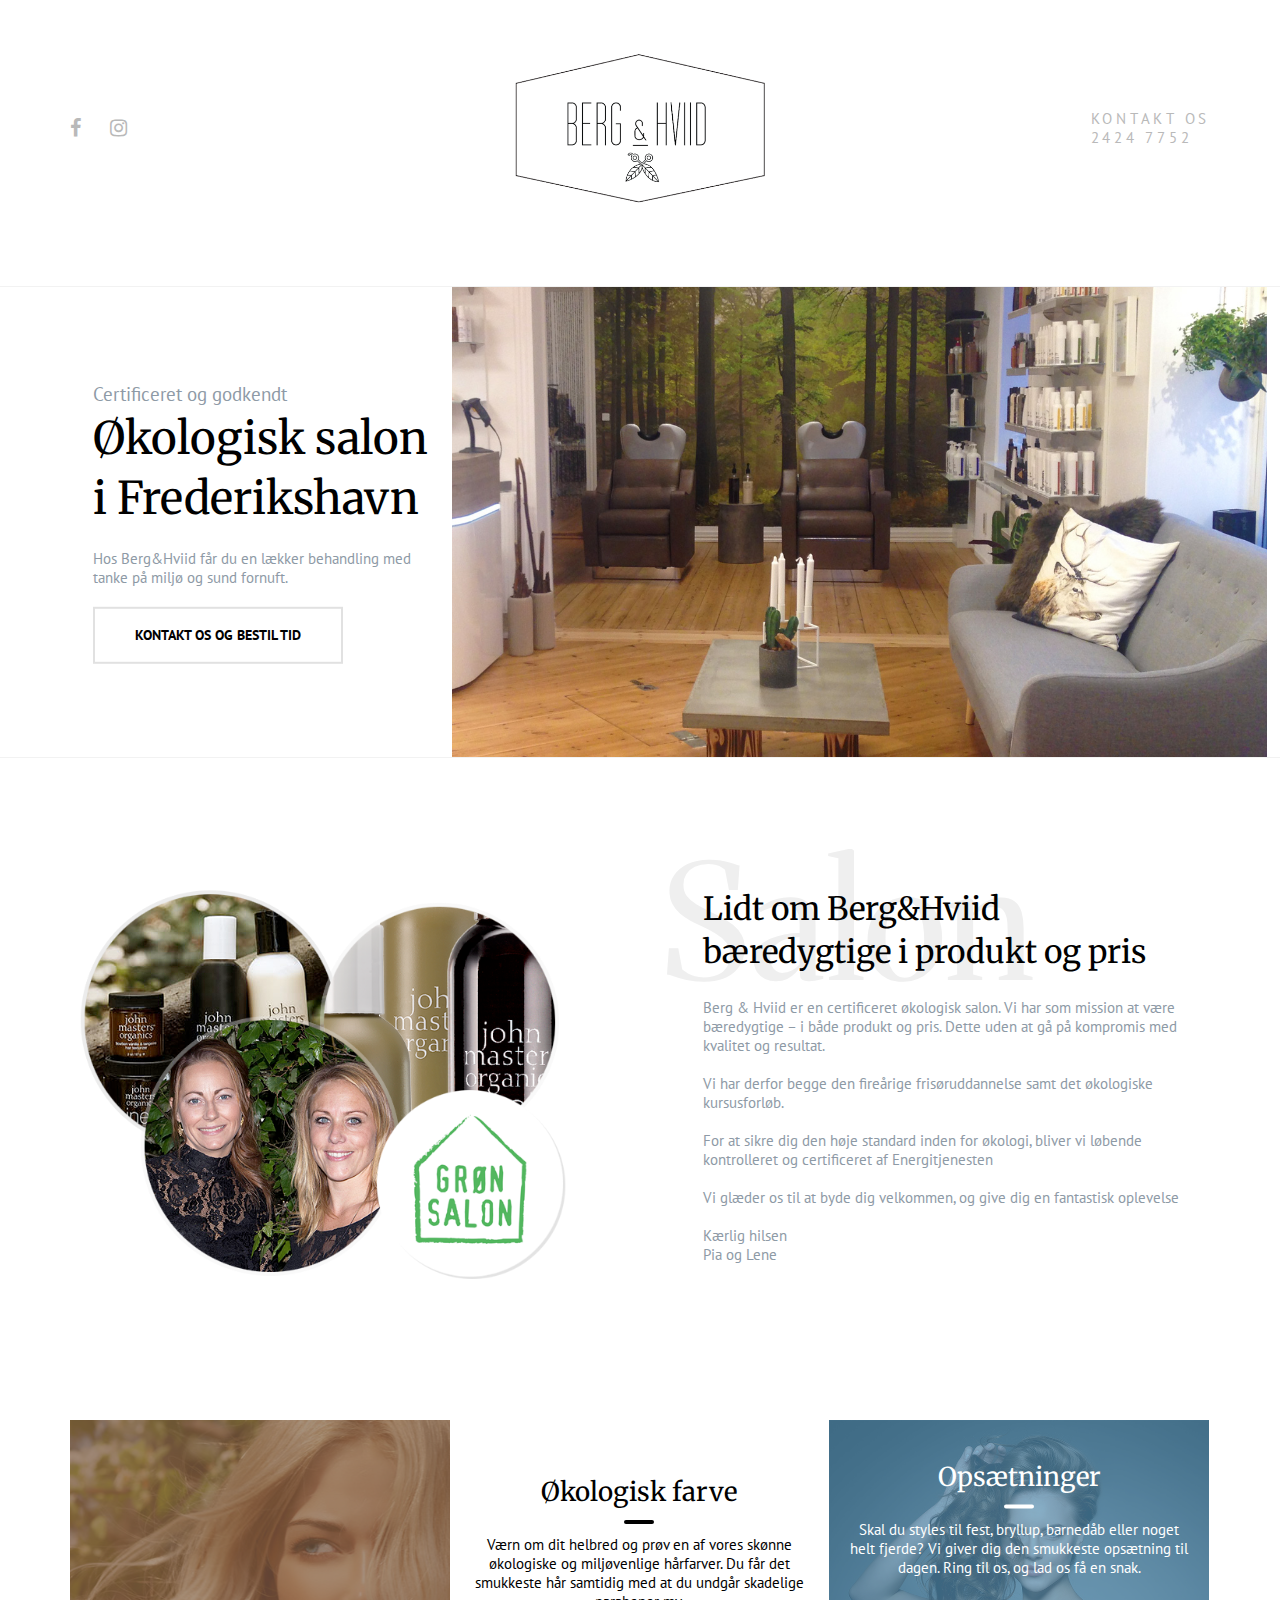
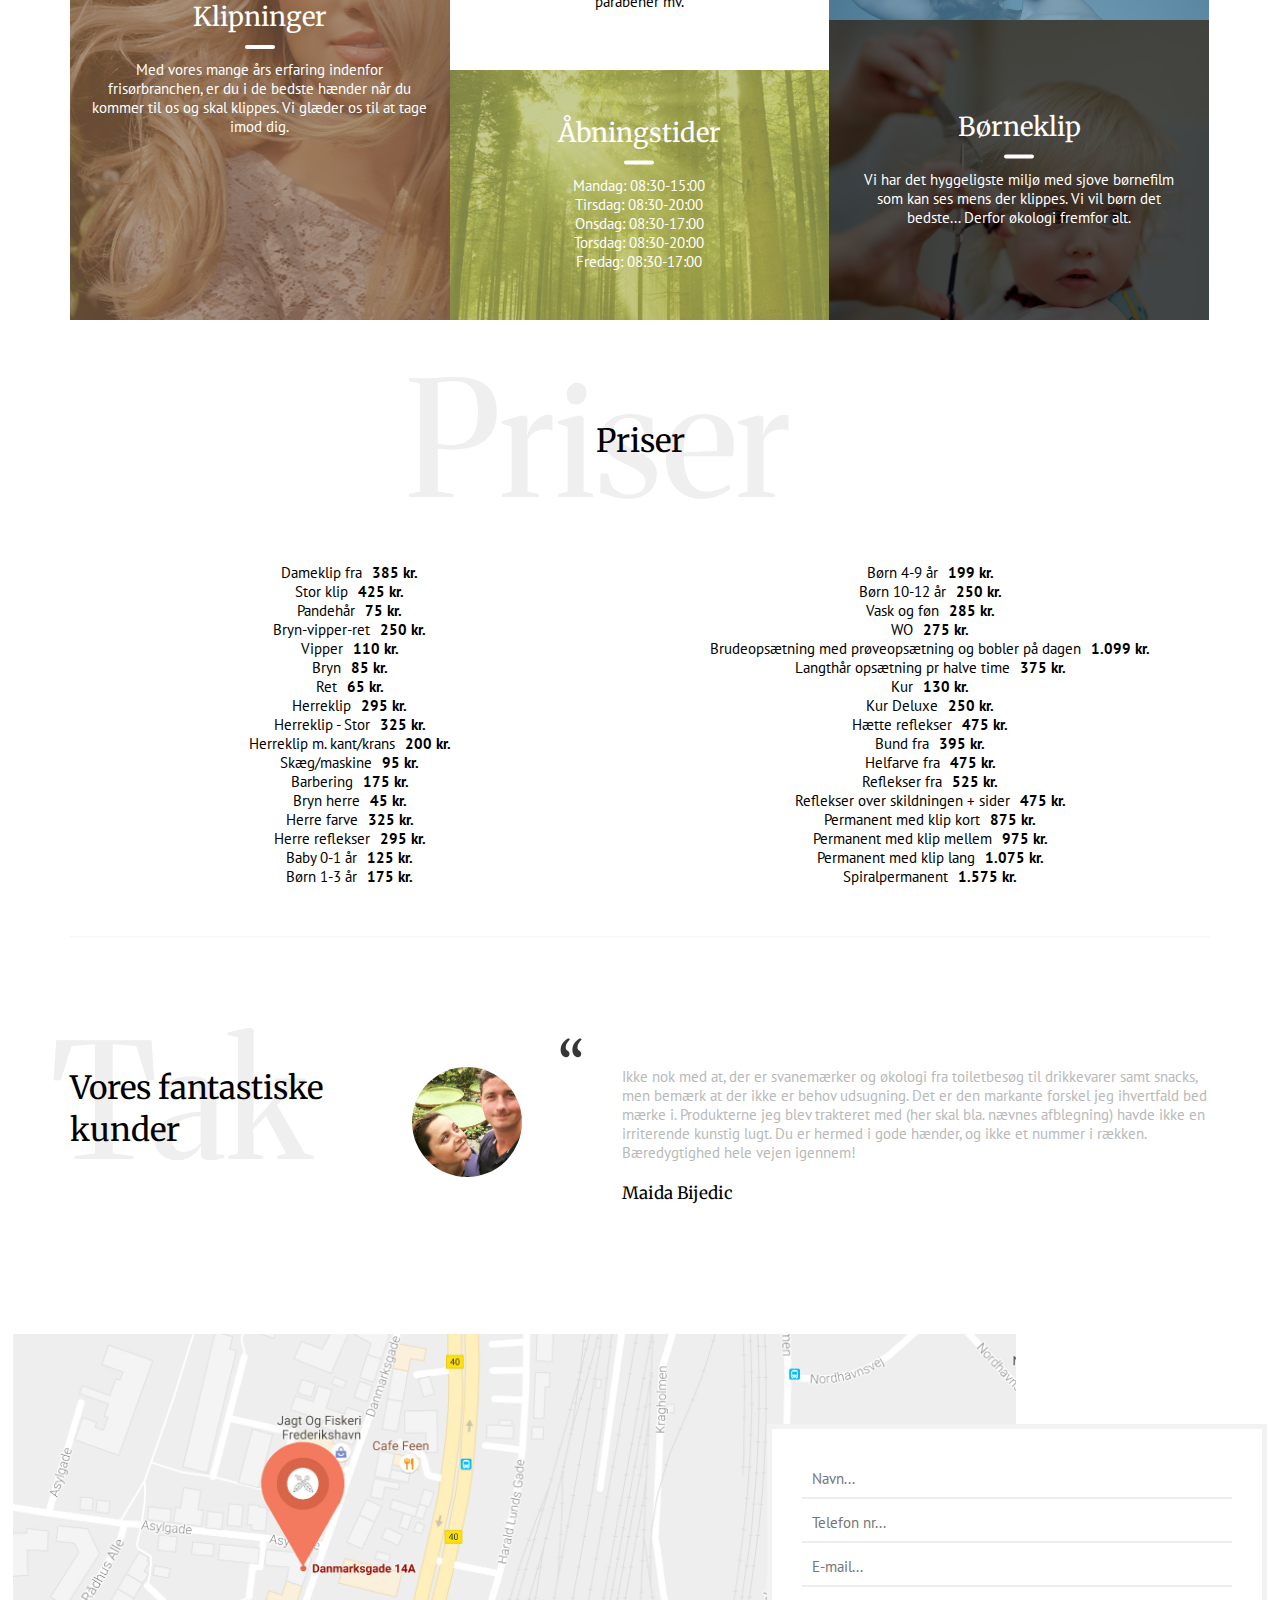
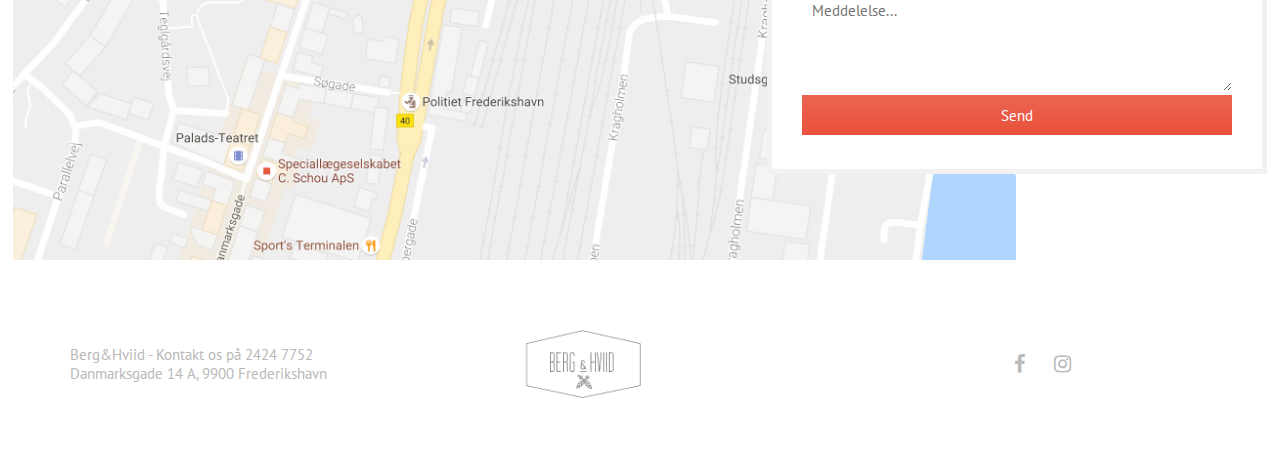
==== index.html @ 111c8605 "add first project files" ====
<!DOCTYPE html>
<html>
<head> 
    <meta charset="ISO-8859-1">
    <title>Berg&Hviid - &Oslash;kologisk fris&oslash;r i Frederikshavn</title>
    <meta name="description" content="�kologisk fris�r i Frederikshavn. Fork�l dig selv med en fantastisk behandling hos Frederikshavns eneste �kologiske fris�r salon.">
    <meta name="robots" content="index, follow">
    <meta name="format-detection" content="telephone=no">
    <meta name="viewport" content="width=device-width, initial-scale=1, maximum-scale=1, user-scalable=no">
    <link href="/css/main.css" rel="stylesheet" type="text/css" />
    <link rel="stylesheet" href="https://maxcdn.bootstrapcdn.com/font-awesome/4.5.0/css/font-awesome.min.css">
    <script src="https://ajax.googleapis.com/ajax/libs/jquery/2.2.2/jquery.min.js"></script>
    <script type="text/javascript" src="/js/scripts.js" ></script>
     
</head>
<body>
<div class="wrapper">
    <header>
    	<section>
        	<div class="social">
            	<a target="_blank" class="fa fa-facebook" aria-hidden="true" href="https://www.facebook.com/BergHviid-%C3%98kologisk-salon-470759803133846/">&nbsp;</a>
                <a target="_blank" class="fa fa-instagram" aria-hidden="true" href="https://www.instagram.com/bergoghviid/">&nbsp;</a>
            </div>
        	<a href=""><img id="logo" src="/images/logo-bergoghviid.png" /></a>
            <address>
            	<dl class="terms-list">
                	<dt>Kontakt os</dt>
                    <dd><a href="tel:24247752">2424 7752</a></dd>
                </dl>
            </address>
        </section>
    </header>
    <section class="slideshow">
    	<div>
        	<div class="container">
                <div class="content">
                    <small>Certificeret og godkendt</small>
                    <h1>�kologisk salon<br />i Frederikshavn</h1>
                    <p>Hos Berg&Hviid f�r du en l�kker behandling med tanke p� milj� og sund fornuft.</p>
                    <a class="btn button" href="">Kontakt os og bestil tid</a>
                </div>
            </div>
        	<img src="/images/slide-bg1.jpg" />
        </div>
    </section>
    <section class="about">
    	<div>
        	<ul>
                <li>
                	<img src="/images/products.png" />
                </li>
                <li>
                	<h2>Lidt om Berg&Hviid <br />b�redygtige i produkt og pris</h2>
                    <p>Berg & Hviid er en certificeret �kologisk salon. Vi har som mission at v�re b�redygtige � i b�de produkt og pris. Dette uden at g� p� kompromis med kvalitet og resultat.<br /><br /> Vi har derfor begge den fire�rige fris�ruddannelse samt det �kologiske kursusforl�b. <br /><br />For at sikre dig den h�je standard inden for �kologi, bliver vi l�bende kontrolleret og certificeret af Energitjenesten<br /><br />Vi gl�der os til at byde dig velkommen, og give dig en fantastisk oplevelse<br /><br />K�rlig hilsen<br /> Pia og Lene</p>
                </li>
            </ul>
        </div>
    </section>
    <section class="services">
    	<div>
        	<ul>
            	<li class="haircut">
                	<div>
                    	<div class="overlay"></div>
                    	<div class="txt">
                            <h3>Klipninger</h3>
                            <p>Med vores mange �rs erfaring indenfor fris�rbranchen, er du i de bedste h�nder n�r du kommer til os og skal klippes. Vi gl�der os til at tage imod dig.</p>
                        </div>
                    </div>
                </li>
                <li class="environmentAndOpening">
                	<div class="environment">
                    	<div class="txt">
                            <h3>�kologisk farve</h3>
                            <p>V�rn om dit helbred og pr�v en af vores sk�nne �kologiske og milj�venlige h�rfarver. Du f�r det smukkeste h�r samtidig med at du undg�r skadelige parabener mv.</p>
                        </div>
                    </div>
                    <div class="opening">
                    	<div class="overlay"></div>
                        <div class="txt">
                            <h3>�bningstider</h3>
                            <p>
                            Mandag: 08:30-15:00<br />
                            Tirsdag: 08:30-20:00<br />
                            Onsdag: 08:30-17:00<br />
                            Torsdag: 08:30-20:00<br />
                            Fredag: 08:30-17:00<br />
                            </p>
                        </div>
                    </div>
                </li>
                <li class="last">
                	<div class="hairstyling">
                    	<div class="overlay"></div>
                        <div class="txt">
                            <h3>Ops�tninger</h3>
                            <p>Skal du styles til fest, bryllup, barned�b eller noget helt fjerde? Vi giver dig den smukkeste ops�tning til dagen. Ring til os, og lad os f� en snak.</p>
                        </div>
                    </div>
                    <div class="child">
                    	<div class="overlay"></div>
                        <div class="txt">
                            <h3>B�rneklip</h3>
                            <p>Vi har det hyggeligste milj� med sjove b�rnefilm som kan ses mens der klippes. Vi vil b�rn det bedste... Derfor �kologi fremfor alt.</p>
                        </div>
                    </div>
                </li>
            </ul>
        </div>
    </section>
    <section class="prices">
    	<div>
        	<h2>Priser</h2>
            <ul>
            	<li>
                    <ul>
                        <li>Dameklip fra<span>385 kr.</span></li>
                        <li>Stor klip<span>425 kr.</span></li>
                        <li>Pandeh�r<span>75 kr.</span></li>
                        
                        <li>Bryn-vipper-ret<span>250 kr.</span></li>
                        <li>Vipper<span>110 kr.</span></li>
                        <li>Bryn<span>85 kr.</span></li>
                        <li>Ret<span>65 kr.</span></li>
                        
                        
                        <li>Herreklip<span>295 kr.</span></li>
                        <li>Herreklip - Stor<span>325 kr.</span></li>
                        <li>Herreklip m. kant/krans<span>200 kr.</span></li>
                        <li>Sk�g/maskine<span>95 kr.</span></li>
                        <li>Barbering<span>175 kr.</span></li>
                        <li>Bryn herre<span>45 kr.</span></li>
                        <li>Herre farve<span>325 kr.</span></li>
                        <li>Herre reflekser<span>295 kr.</span></li>
                        <li>Baby 0-1 �r<span>125 kr.</span></li>
                        <li>B�rn 1-3 �r<span>175 kr.</span></li>
                    </ul>
                </li>
                <li>
                    <ul>
                    	<li>B�rn 4-9 �r<span>199 kr.</span></li>
                        <li>B�rn 10-12 �r<span>250 kr.</span></li>
                        <li>Vask og f�n<span>285 kr.</span></li>
                        <li>WO<span>275 kr.</span></li>
                        
                        <li>Brudeops�tning med pr�veops�tning og bobler p� dagen<span>1.099 kr.</span></li>
                        <li>Langth�r ops�tning pr halve time<span>375 kr.</span></li>
                        
                        <li>Kur<span>130 kr.</span></li>
                        <li>Kur Deluxe<span>250 kr.</span></li>
                        
                        <li>H�tte reflekser<span>475 kr.</span></li>
                        <li>Bund fra<span>395 kr.</span></li>
                        <li>Helfarve fra<span>475 kr.</span></li>
                        <li>Reflekser fra<span>525 kr.</span></li>
                        <li>Reflekser over skildningen + sider<span>475 kr.</span></li>
                        
                        <li>Permanent med klip kort<span>875 kr.</span></li>
                        <li>Permanent med klip mellem<span>975 kr.</span></li>
                        <li>Permanent med klip lang<span>1.075 kr.</span></li>
                        <li>Spiralpermanent<span>1.575 kr.</span></li>
                    </ul>
                </li>
            </ul>
        </div>
    </section>
    <section class="reviews">
    	<div>
        	<ul>
            	<li>
                	<h2>Vores fantastiske<br />kunder</h2>
                </li>
                <li>
                	<ul>
                    	<li>
                        	<img src="/images/nina.jpg" />
                        </li>
                        <li>
                        	<p>Ikke nok med at, der er svanem�rker og �kologi fra toiletbes�g til drikkevarer samt snacks, men bem�rk at der ikke er behov udsugning. Det er den markante forskel jeg ihvertfald bed m�rke i. Produkterne jeg blev trakteret med (her skal bla. n�vnes afblegning) havde ikke en irriterende kunstig lugt. Du er hermed i gode h�nder, og ikke et nummer i r�kken. B�redygtighed hele vejen igennem!<span>Maida Bijedic</span></p>
                        </li>
                    </ul>
                </li>
            </ul>
        </div>
    </section>
    <section class="map">
    	<div>
        	<img src="/images/map-bg.jpg" />
            <div class="contact">
                <form method="post" action="http://www.bergoghviid.dk/cgi-bin/FormMail.pl" 
                    accept-charset="ISO-8859-1" onsubmit="var originalCharset = document.charset; 
                    document.charset = 'ISO-8859-1'; 
                    window.onbeforeunload = function () {document.charset=originalCharset;};">
                    <input name="realname" placeholder="Navn..." />
                    <input name="telephone" placeholder="Telefon nr..." />
                    <input name="email" placeholder="E-mail..." />
                    <textarea name="Message" placeholder="Meddelelse..."></textarea>
                    <input type="submit" value="Send" />
                    <input type="hidden" name="recipient" value="salon@bergoghviid.dk" />
                    <input type="hidden" name="subject" value="Subject" />
                    <input type="hidden" name="redirect" 
                    value="http://www.bergoghviid.dk/tak.html" />
                    <input type="hidden" name="missing_fields_redirect" 
                    value="http://www.bergoghviid.dk/fejl.html" />
                    <input type="hidden" name="required" value="realname,telephone,email,Message" />
                </form>
            </div>
        </div>
    </section>
    <footer>
    	<section>
        	<ul>
            	<li>
                	<div>
                        Berg&Hviid - Kontakt os p� <a href="tel:2424 7752">2424 7752</a><br />Danmarksgade 14 A, 9900 Frederikshavn
                    </div>
                </li>
                <li>
                	<img src="/images/logo-bergoghviid.png" />
                </li>
                <li>
                	<div>
                        <a target="_blank" class="fa fa-facebook" aria-hidden="true" href="https://www.facebook.com/BergHviid-%C3%98kologisk-salon-470759803133846/">&nbsp;</a>
                        <a target="_blank" class="fa fa-instagram" aria-hidden="true" href="https://www.instagram.com/bergoghviid/">&nbsp;</a>
                    </div>
                </li>
            </ul>
        </section>
    </footer>
</div>
</body>
</html>
---- css/main.css ----
@charset "UTF-8";
/* CSS Document */

@import 'https://fonts.googleapis.com/css?family=PT+Sans:400,400i,700,700i';
@import 'https://fonts.googleapis.com/css?family=Merriweather:300,400,700,900';

html, body {
	height: 100%;
}

body {
	margin:0;
	padding:0;
}
body, p, table, td, select, input, form, textarea, address, dl, dt, dd {
	font-family: "PT Sans",sans-serif;
	font-size:15px;
	font-weight:normal;
	font-style:normal;
	margin:0;
	padding:0;
	outline:none;
	border:0;
}
h1 {
    font-family: 'Merriweather', serif;
	display: block;
	color: #000;
	font-weight: 400;
	font-size: 45px;
	line-height: 1.33;
	margin:0 0 10px 0;
}
h2 {
	font-family: 'Merriweather', serif;
	display: block;
	color: #000;
	font-weight: 400;
	font-size: 32px;
	line-height: 1.33;
	margin:0 0 25px 0;
}
h3 {
	font-family: 'Merriweather', serif;
	display: block;
	color: #000;
	font-weight: 400;
	font-size: 26px;
	line-height: 1;
	margin:0 0 10px 0;
}
a {
	color:#000;
	text-decoration:none;
	outline:none;
}
* {
	-moz-box-sizing: border-box;
	box-sizing: border-box;
	margin: 0;
}
img {
	border:0;
	max-width:100%;
	max-height:auto;
}
.clearfix:after {
	content:".";
	display:block;
	height:0;
	clear:both;
	visibility:hidden;
}
.clearfix {display:inline-block;}
.clearfix {display:block;}

ul, p {
	padding:0;
	margin:0;
}
ul {
	font-size:0;
}
li {
	list-style-type:none;
	font-size:15px;
}
a, input, button, select {
	outline:none;
}
a.btn {
	display: inline-block;
	text-align: center;
	line-height: 1.2;
	white-space: nowrap;
	max-width: 100%;
	border-style: solid;
	text-overflow: ellipsis;
	text-transform: uppercase;
	cursor: pointer;
	vertical-align: middle;
	position: relative;
	z-index: 1;
	text-decoration: none;
	font-weight: 700;
	transition: all .4s ease;
}
a.btn:hover {
	background-color:#000;
	color:#FFF;
	border-width:2px;
	border-color:#000;
}
a.button {
	color: #000;
	background: transparent;
	border-color: #e1e1e1;
	border-width: 2px;
	padding: 18px 40px;
	font-size: 14px;
}
header {
	height:256px;
}
header > section {
	width:1140px;
	margin:0 auto;
	max-width:98%;
	position:relative;
	height:256px;
}
#logo {
	position:absolute;
	top:50%;
	left:50%;
	-webkit-transform:translateY(-50%) translateX(-50%);
	-moz-transform:translateY(-50%) translateX(-50%);
	transform:translateY(-50%) translateX(-50%);
	max-height:60%;
}
.social {
	position:absolute;
	top:50%;
	left:0;
	-webkit-transform:translateY(-50%);
	-moz-transform:translateY(-50%);
	transform:translateY(-50%);
}
.social a {
	font-size:20px;
	color:#B9B9B9;
	display:inline-block;
	margin:0 20px 0 0;
}
.social a.fa-facebook:hover {
	color:#547abb;
}
.social a.fa-instagram:hover {
	color:#0c82bf;
}
.terms-list {
	position:absolute;
	top:50%;
	-webkit-transform:translateY(-50%);
	-moz-transform:translateY(-50%);
	transform:translateY(-50%);
	right:0;
	text-align: left;
	letter-spacing: .25em;
	font-size:15px;
	color:#B9B9B9;
}
.terms-list dt {
	text-transform:uppercase;
}
a[href^="tel:"] {
	color:#B9B9B9;
}
nav.menu ul {
	width: 100%;
	display: table;
	table-layout: fixed;
	text-align: center;
}
nav.menu ul li {
	display:inline-block;
}
nav.menu a {
	display: inline-block;
	padding: 0 20px;
	font-size: 16px;
	letter-spacing: 0.02em;
	color: #252525;
	position: relative;
	font-weight: 700;
}

section.main > div {
	width:1140px;
	margin:0 auto;
	max-width:98%;
}

/* SLIDESHOW */
section.slideshow {
	margin:30px 0;
	border-top:1px solid #f2f2f2;
	border-bottom:1px solid #f2f2f2;
}
section.slideshow > div {
	width:1400px;
	margin:0 auto;
	max-width:98%;
	position:relative;
	overflow:hidden;
}
section.slideshow > div > img {
	width:100%;
	display:block;
}
section.slideshow > div .container {
	background-color:#FFF;
	width:35%;
	height:100%;
	position:absolute;
}
section.slideshow > div .content {
	position:absolute;
	top:50%;
	-webkit-transform:translateY(-50%);
	-moz-transform:translateY(-50%);
	transform:translateY(-50%);
	left:80px;
	padding:0 20px 0 0;
}
section.slideshow > div .content small {
	font-size: 19px;
	line-height: 1.47;
	color: #8e9aa6;
}
section.slideshow > div .content p {
	color:#8e9aa6;
	display:block;
	margin:20px 0;
}

/* ABOUT */
section.about {
	margin:130px 0;
}
section.about > div {
	width:1140px;
	max-width:98%;
	margin:0 auto;
}
section.about > div > ul {
	margin:0 -5%;
}
section.about > div > ul > li {
	width:40%;
	margin:0 5%;
	display:inline-block;
	vertical-align:top;
	position:relative;
}
section.about > div > ul > li p {
	color:#8e9aa6;
}
section.about > div > ul > li h2:before {
	display:block;
	position:absolute;
	width:180px;
	content:"Salon";
	font-size:160px;
	color:#EFEFEF;
	z-index:-1;
	top:-70px;
	left:-40px;
}

/* SERVICES */
section.services h3 {
	position:relative;
	text-align:center;
	margin-bottom:30px;
	color:#FFF;
}
section.services div.environment h3 {
	position:relative;
	text-align:center;
	margin-bottom:30px;
	color:#000;
}
section.services h3:after {
	position:absolute;
	content:"";
	top:calc(100% + 15px);
	left:50%;
	-webkit-transform:translateX(-50%);
	-moz-transform:translateX(-50%);
	transform:translateX(-50%);
	background: #FFF;
	display: inline-block;
	height: 4px;
	-webkit-border-radius: 3px;
	-moz-border-radius: 3px;
	border-radius: 3px;
	width: 30px;
}
section.services div.environment h3:after {
	background: #000;
}
section.services > div {
	width:1140px;
	margin:0 auto;
	max-width:98%;
}
section.services > div > ul > li {
	width:33.3%;
	display:inline-block;
	vertical-align:top;
	margin:0;
	text-align:center;
	position:relative;
	height:500px;
}
section.services > div > ul > li.haircut > div {
	background-image:url(/images/klipning-frederikshavn-bergoghviid.jpg);
	background-repeat:no-repeat;
	background-size:cover;
	height:100%;
}
section.services > div > ul > li.haircut > div > div.overlay {
	height:100%;
	background: rgba(127,97,74,0.7);
	transition: background .25s ease-in-out;
	-moz-transition: background .25s ease-in-out;
	-webkit-transition: background .25s ease-in-out;
}
section.services > div > ul > li.haircut > div:hover > div.overlay {
	background: rgba(127,97,74,0.3);
}
section.services > div > ul > li.haircut > div > div.txt {
	position:absolute;
	top:50%;
	-webkit-transform:translateY(-50%);
	-moz-transform:translateY(-50%);
	transform:translateY(-50%);
	color:#FFF;
	padding:0 20px;
}
section.services > div > ul > li.environmentAndOpening div.environment {
	height:50%;
	position:relative;
} 
section.services > div > ul > li.environmentAndOpening div.environment > div.txt {
	position:absolute;
	top:50%;
	-webkit-transform:translateY(-50%);
	-moz-transform:translateY(-50%);
	transform:translateY(-50%);
	padding:0 20px;
}
section.services > div > ul > li.environmentAndOpening > div.opening {
	background-image:url(/images/forest.jpg);
	background-repeat:no-repeat;
	background-size:cover;
	height:50%;
	position:relative;
}
section.services > div > ul > li.environmentAndOpening div.opening div.overlay {
	background-color:rgba(174,183,98,0.7);
	transition: background .25s ease-in-out;
	-moz-transition: background .25s ease-in-out;
	-webkit-transition: background .25s ease-in-out;
	height:100%;
}
section.services > div > ul > li.environmentAndOpening:hover div.opening:hover div.overlay {
	background-color:rgba(174,183,98,0.3);
}
section.services > div > ul > li.environmentAndOpening div.opening div.txt {
	position:absolute;
	top:50%;
	-webkit-transform:translateY(-50%);
	-moz-transform:translateY(-50%);
	transform:translateY(-50%);
	padding:0 20px;
	width:100%;
	color:#FFF;
}

section.services > div > ul > li.last div.hairstyling {
	height:40%;
	position:relative;
	background-image:url(/images/hairstyle.jpg);
	background-repeat:no-repeat;
	background-size:cover;
} 
section.services > div > ul > li.last div.hairstyling div.overlay {
	background-color:rgba(82,146,183,0.7);
	transition: background .25s ease-in-out;
	-moz-transition: background .25s ease-in-out;
	-webkit-transition: background .25s ease-in-out;
	height:100%;
}
section.services > div > ul > li.last div.hairstyling:hover div.overlay {
	background-color:rgba(82,146,183,0.3);
}
section.services > div > ul > li.last div.hairstyling > div.txt {
	position:absolute;
	top:50%;
	-webkit-transform:translateY(-50%);
	-moz-transform:translateY(-50%);
	transform:translateY(-50%);
	padding:0 20px;
	color:#FFF;
	width:100%;
}

section.services > div > ul > li.last div.child {
	height:60%;
	position:relative;
	background-image:url(/images/child.jpg);
	background-repeat:no-repeat;
	background-size:cover;
} 
section.services > div > ul > li.last div.child div.overlay {
	background-color:rgba(0,0,0,0.7);
	transition: background .25s ease-in-out;
	-moz-transition: background .25s ease-in-out;
	-webkit-transition: background .25s ease-in-out;
	height:100%;
}
section.services > div > ul > li.last div.child:hover div.overlay {
	background-color:rgba(0,0,0,0.3);
}
section.services > div > ul > li.last div.child > div.txt {
	position:absolute;
	top:50%;
	-webkit-transform:translateY(-50%);
	-moz-transform:translateY(-50%);
	transform:translateY(-50%);
	padding:0 20px;
	color:#FFF;
	width:100%;
}

/* PRICES */
section.prices {
	margin:100px 0;
}
section.prices > div {
	width:1140px;
	margin:0 auto;
	max-width:98%;
	border-bottom:1px solid #f6f6f6;
	padding-bottom:50px;
}
section.prices > div h2 {
	text-align:center;
	position:relative;
	margin-bottom:100px;
}
section.prices > div h2:before {
	display:block;
	position:absolute;
	width:180px;
	content:"Priser";
	font-size:160px;
	color:#EFEFEF;
	z-index:-1;
	top:-85px;
	left:50%;
	-webkit-transform:translateX(-50%);
	-moz-transform:translateX(-50%);
	transform:translateX(-130%);
}

section.prices > div > ul {
	text-align:center;
	margin:0 -3%;
}
section.prices > div > ul > li {
	width:42%;
	margin:0 3%;
	display:inline-block;
	vertical-align:top;
}
section.prices > div > ul > li > ul > li > span {
	display:inline-block;
	padding:0 0 0 10px;
	font-weight:bold;
}

/* REVIEW */
section.reviews {
	margin:130px 0;
}
section.reviews > div {
	width:1140px;
	margin:0 auto;
	max-width:98%;
}
section.reviews > div ul li:first-child {
	display:inline-block;
	width:30%;
	vertical-align:top;
	position:relative;
}
section.reviews > div ul li:first-child h2:before {
	display:block;
	position:absolute;
	width:180px;
	content:"Tak";
	font-size:160px;
	color:#EFEFEF;
	z-index:-1;
	top:-70px;
	left:-20px;
}
section.reviews > div ul li:last-child {
	width:70%;
	display:inline-block;
	vertical-align:top;
}
section.reviews > div > ul > li:last-child > ul > li:first-child {
	width:20%;
	display:inline-block;
	vertical-align:top;
}
section.reviews > div > ul > li:last-child > ul > li:first-child > img {
	width:110px;
	height:110px;
	overflow:hidden;
	-webkit-border-radius: 50%;
	-moz-border-radius: 50%;
	border-radius: 50%;
	display:block;
}
section.reviews > div > ul > li:last-child > ul > li:last-child {
	width:80%;
	display:inline-block;
	vertical-align:top;
	color:#B9B9B9;
}
section.reviews > div > ul > li:last-child > ul > li:last-child > p {
	position:relative;
	padding-left:50px;
}
section.reviews > div > ul > li:last-child > ul > li:last-child > p > span {
	display:block;
	font-size:17px;
	color:#000;
	margin:20px 0 0 0;
	font-family: "Merriweather", serif;
}
section.reviews > div > ul > li:last-child > ul > li:last-child > p:before {
  content: '\201c';
  color: #363636;
  font-size: 54px;
  line-height: 1;
  font-weight: 700;
  font-family: "Merriweather", serif;
  position: absolute;
  top: -30px;
  left:0;
  -webkit-transform: translateX(-50%);
  transform: translateX(-50%);
}

/* MAP / CONTACT */
section.map > div {
	position:relative;
	width:1400px;
	margin:0 auto;
	max-width:98%;
}
section.map > div > img {
	width:80%;
}
section.map .contact {
	background-color:#FFF;
	padding:30px;
	position:absolute;
	top:50%;
	-webkit-transform:translateY(-50%);
	-moz-transform:translateY(-50%);
	transform:translateY(-50%);
	right:0;
	width:500px;
	border:5px solid rgba(212,212,212,0.3);
}
.contact form input {
	border-bottom:2px solid #eee;
	padding:0 10px;
	height:40px;
	color:#8F8F8F;
	display:block;
	width:100%;
	margin-bottom:4px;
}
.contact form textarea {
	padding:10px;
	color:#8F8F8F;
	display:block;
	width:100%;
	min-height:100px;
	margin-bottom:4px;
}
.contact form input[type="submit"] {
	background: #eb6451; /* Old browsers */
	background: -moz-linear-gradient(top,  #eb6451 0%, #ea513c 100%); /* FF3.6-15 */
	background: -webkit-linear-gradient(top,  #eb6451 0%,#ea513c 100%); /* Chrome10-25,Safari5.1-6 */
	background: linear-gradient(to bottom,  #eb6451 0%,#ea513c 100%);
	filter: progid:DXImageTransform.Microsoft.gradient( startColorstr='#eb6451', endColorstr='#ea513c',GradientType=0 );
	color:#FFF;
	text-align:center;
	border-bottom:0;
}
.contact form input[type="submit"]:hover {
	cursor:pointer;
	background:#46484C !important;
}

/* FOOTER */
footer > section {
	width:1140px;
	margin:0 auto;
	max-width:98%;
	position:relative;
}
footer > section ul li {
	width:30%;
	display:inline-block;
	text-align:center;
	position:relative;
	height:200px;
	vertical-align:top;
}
footer > section ul li > div {
	position:absolute;
	top:50%;
	-webkit-transform:translateY(-50%);
	-moz-transform:translateY(-50%);
	transform:translateY(-50%);
}
footer > section ul li img {
	max-height:70px;
	position:absolute;
	top:50%;
	left:50%;
	-webkit-transform:translateY(-50%) translateX(-50%);
	-moz-transform:translateY(-50%) translateX(-50%);
	transform:translateY(-50%) translateX(-50%);
}
footer > section ul li:first-child {
	text-align:left;
	color:#B9B9B9;
}
footer > section ul li:last-child > div {
	right:0;
}
footer > section ul li:last-child > div a.fa {
	font-size: 20px;
	color: #B9B9B9;
	display: inline-block;
	margin: 0 20px 0 0;
}
footer > section ul li:last-child > div a.fa:hover {
	color:#547abb;
}

@media (max-width: 1200px) {
	section.slideshow > div .container {
		width:100%;
		background-color:transparent;
	}
	section.slideshow > div .content {
		background-color:rgba(255,255,255,0.8);
		padding:20px 40px;
	}
	
}
@media (max-width: 900px) {
	
	header > section, header {
		height:150px;
	}
	.social {
		left:50%;
		top:20px;
		-webkit-transform: translateX(-50%);
		-moz-transform: translateX(-50%);
		transform: translateX(-50%);
	}
	.social a {
		margin:0 10px;
	}
	address {
		display:none;
	}
	section.slideshow {
		margin:0;
	}
	section.slideshow > div .container {
		display:none;
	}
	#logo {
		top:60%;
		max-height:50%;
	}
	section.reviews > div > ul {
		margin:0;
	}
	section.reviews > div > ul > li:last-child > ul > li:first-child, section.reviews > div ul li:last-child {
		text-align:center;
		width:100%;
		display:block;
		position:relative;
	}
	section.reviews > div > ul > li:last-child > ul > li:first-child {
		height:150px;
	}
	section.reviews > div > ul > li:last-child > ul > li:first-child > img {
		position:absolute;
		left:50%;
		-webkit-transform: translateX(-50%);
		-moz-transform: translateX(-50%);
		transform: translateX(-50%);
	}
	section.reviews > div ul li:first-child, section.reviews > div > ul > li:last-child > ul > li:last-child {
		text-align:center;
		width:100%;
		display:block;
	}
	section.reviews > div > ul > li:last-child > ul > li:last-child > p {
		padding-left:0;
	}
	section.reviews > div ul li:first-child h2:before, section.reviews > div > ul > li:last-child > ul > li:last-child > p:before {
		display:none;
	}
	section.about {
		margin:30px 0;
	}
	section.prices > div h2:before {
		display:none;
	}
}
@media (max-width: 810px) {
	section.about > div > ul {
		margin:0;
	}
	section.about > div > ul > li {
		width:100%;
		display:block;
		margin:0 0 20px 0;
	}
	section.about > div > ul > li h2:before {
		display:none;
	}
	section.about > div > ul > li {
		text-align:center;
	}
	section.services > div > ul {
		margin:0;
		padding:0;
	}
	section.services > div > ul > li {
		display:block;
		margin:0;
		padding:0;
		width:100%;
	}
	section.prices {
		margin:30px 0;
	}
	section.prices > div > ul {
		margin:0;
	}
	section.prices > div > ul > li {
		display:block;
		width:100%;
		margin:0;
	}
	section.prices > div h2 {
		margin-bottom:20px;
	}
	section.reviews {
		margin:30px 0;
	}
	section.map > div > img {
		width:100%;
	}
	section.map .contact {
		position:relative;
		top:auto;
		width:100%;
		margin:10px 0;
		transform:none;
	}
	footer > section ul li {
		display:block;
		margin:20px 0;
		width:100%;
		height:auto;
	}
	footer > section ul li img {
		position:relative;
		top:inherit;
		left:inherit;
		transform:none;
	}
	footer > section ul li > div {
		position:relative;
		text-align:center;
		top:inherit;
		transform:none;
	}
	footer > section ul li:last-child > div {
		right:inherit;
	}
	footer > section ul li:last-child > div a.fa {
		margin:0 10px;
	}
}
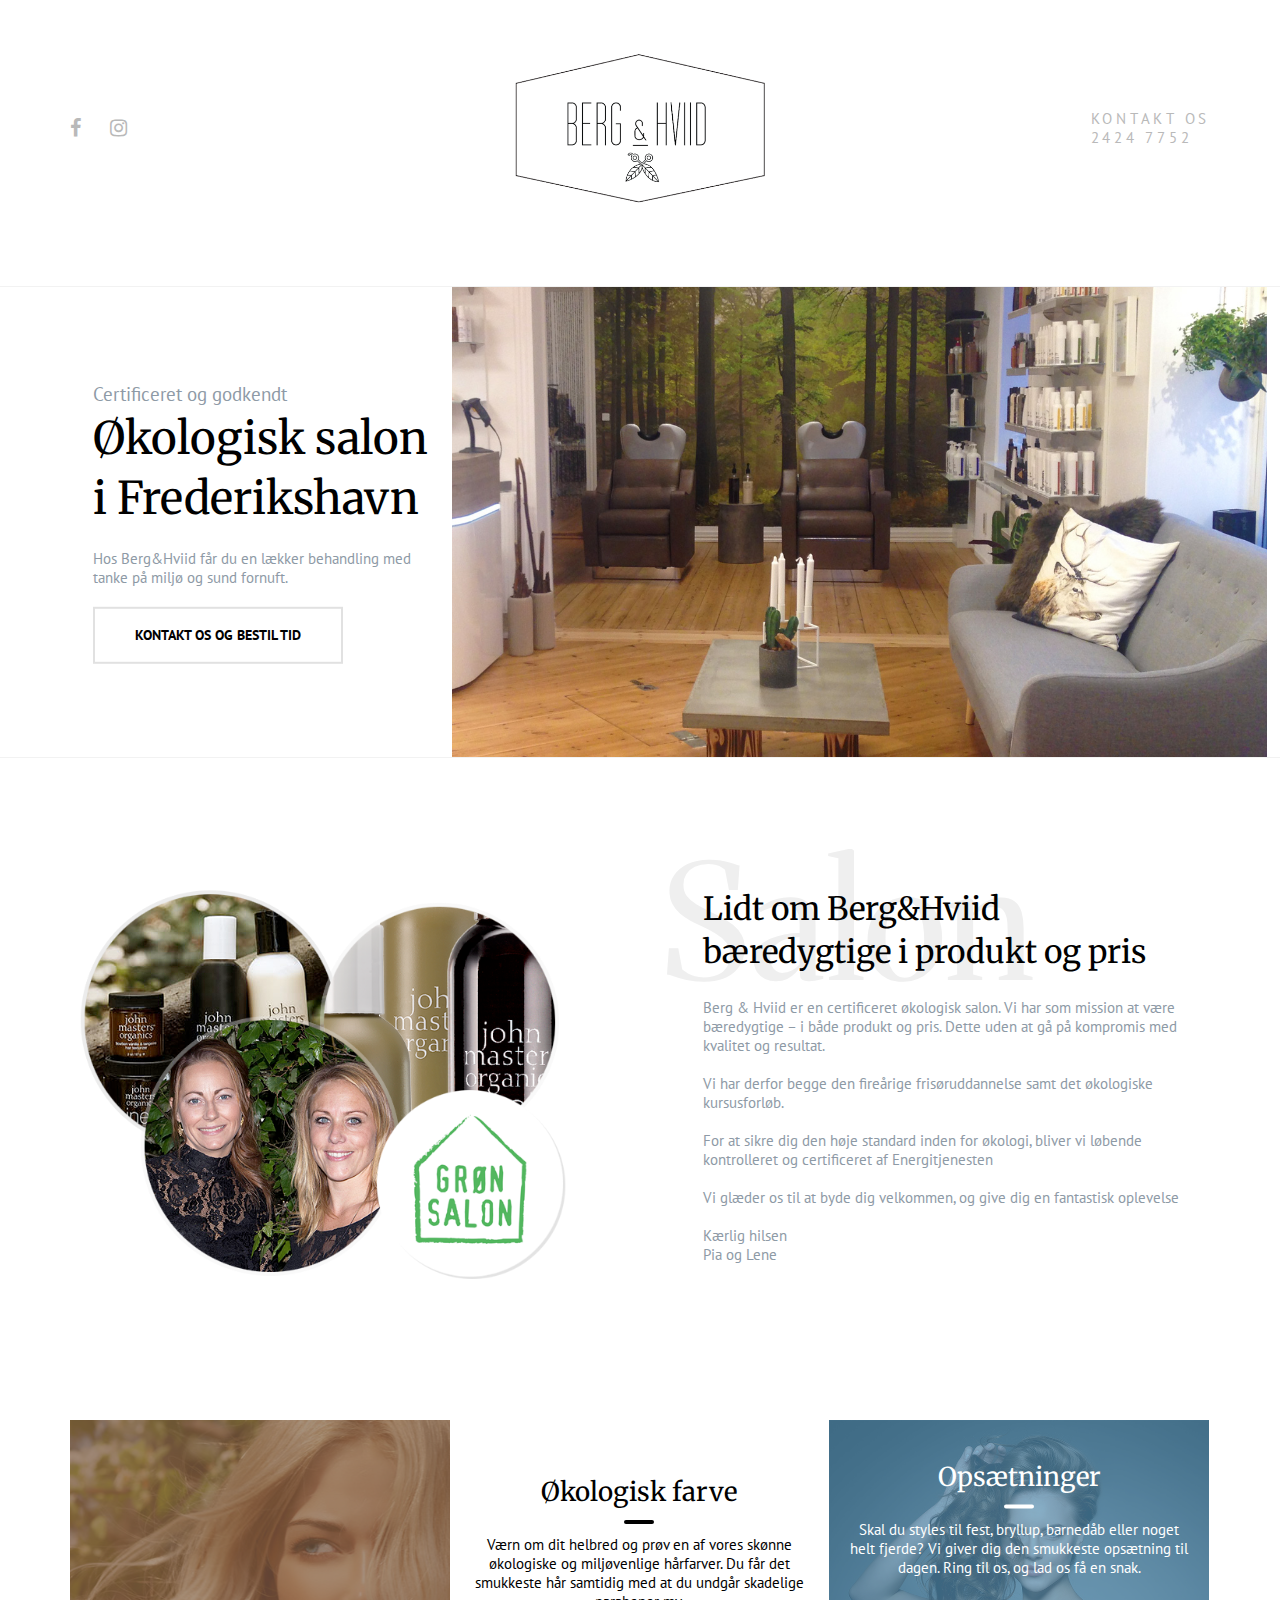
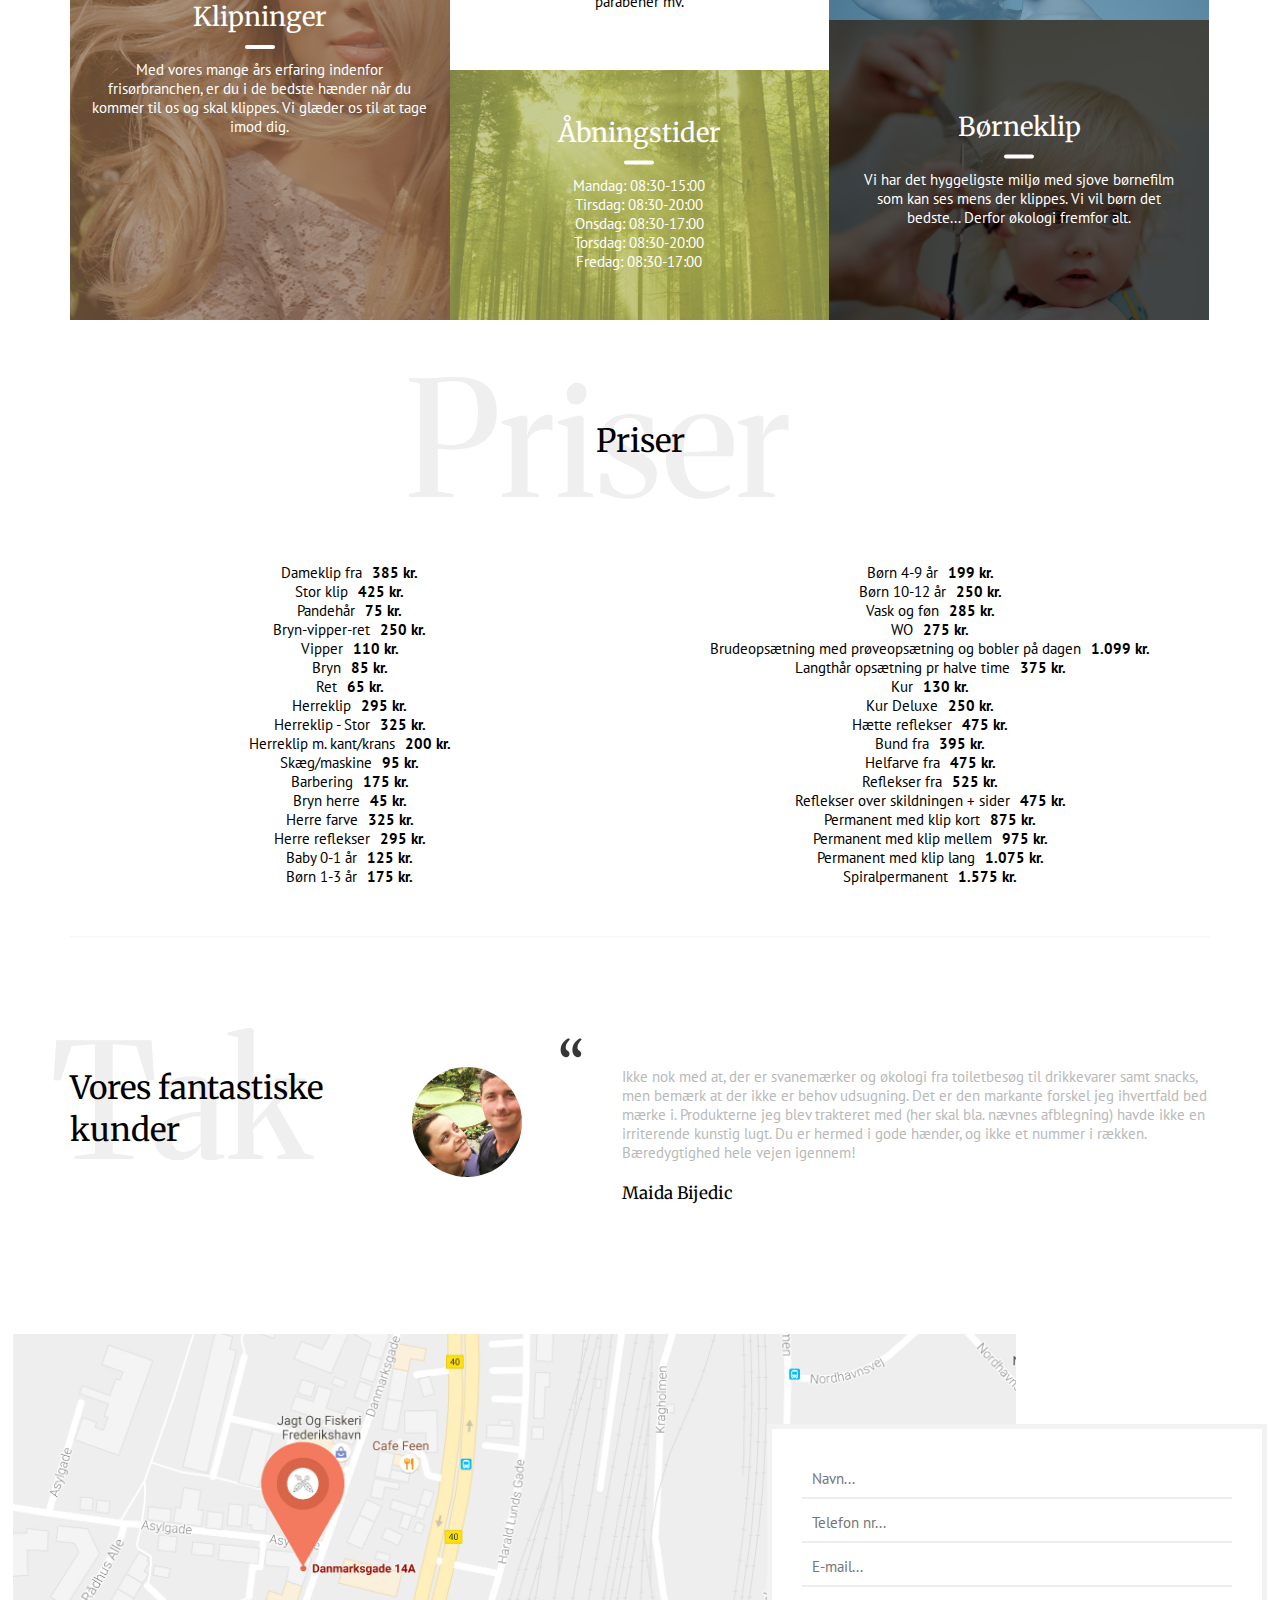
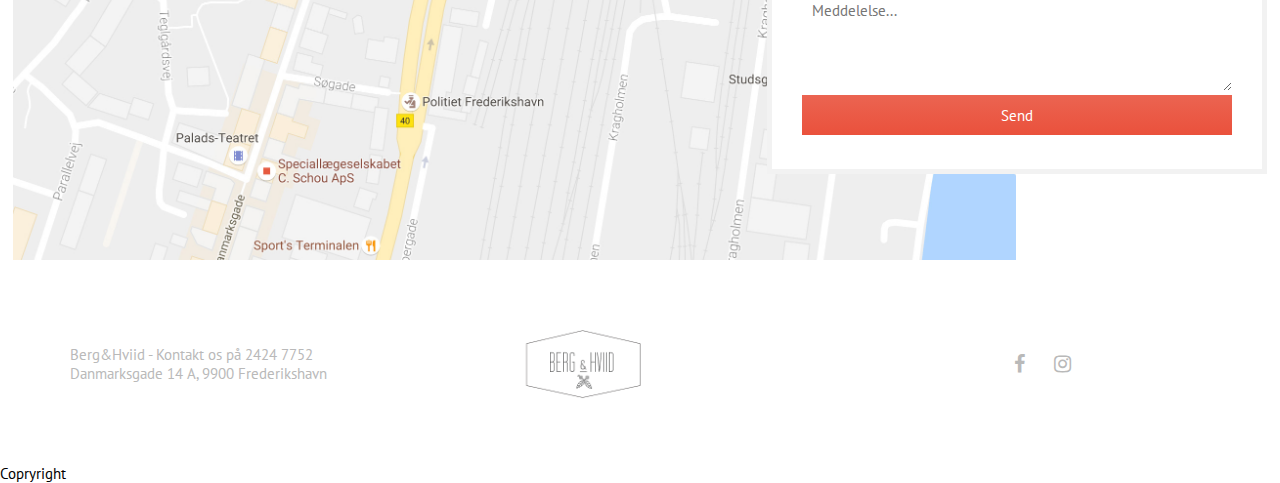
==== commit 46aaa684: "Add copyright to footer" ====
--- a/index.html
+++ b/index.html
@@ -227,6 +227,7 @@
             </ul>
         </section>
     </footer>
+    <a href="#">Copryright</a>
 </div>
 </body>
 </html>